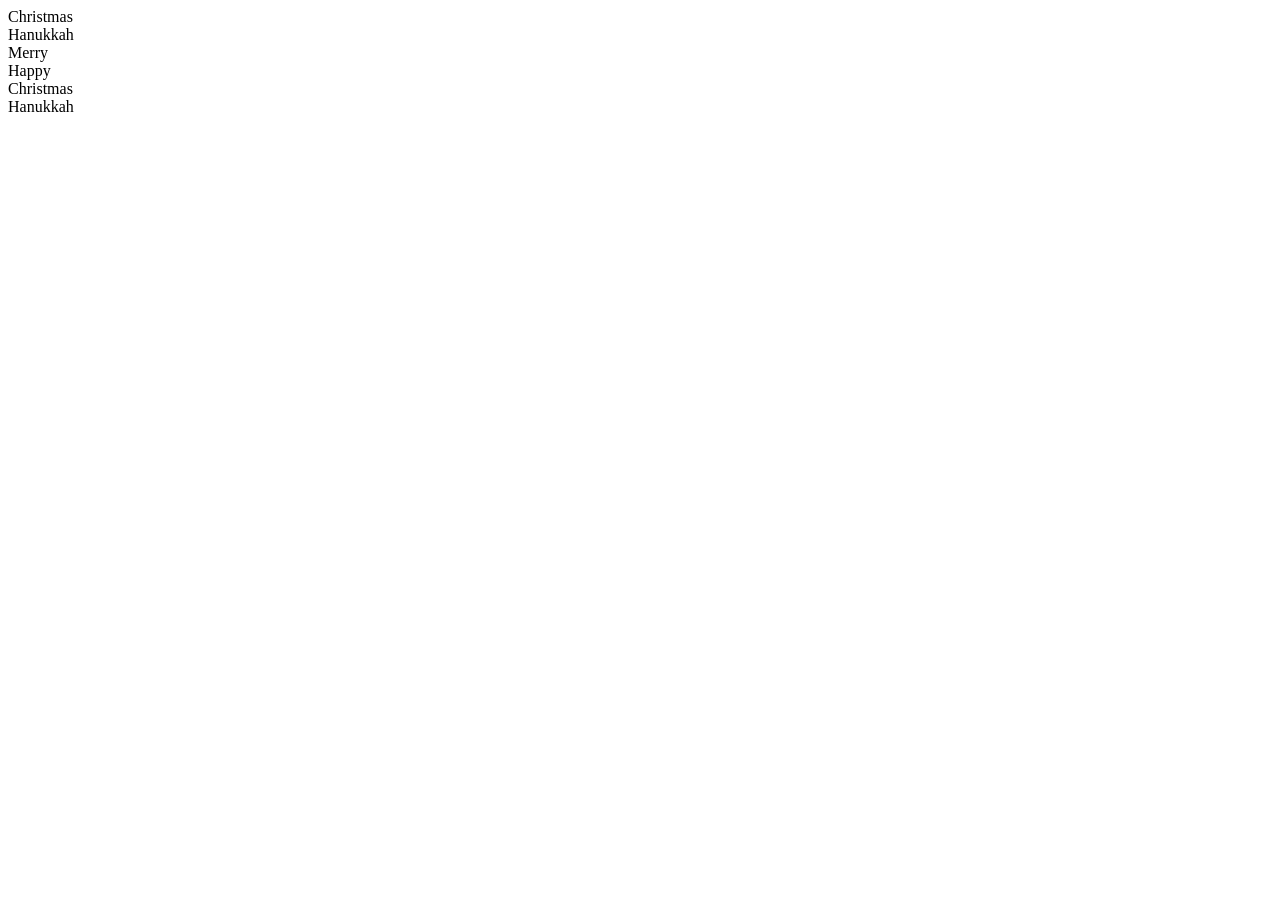
==== christmas.html @ 84e2bb8d "initial commit" ====
<!DOCTYPE html>
<html>
<head>
  <title>Happy Holidays</title>
    <link rel="stylesheet" href="christmas.css">
    <link href="https://fonts.googleapis.com/css?family=Lobster" rel="stylesheet">
</head>
<body>
  <div id="xmas-button">Christmas</div>
  <div id="hnk-button">Hanukkah</div>
  <main id="main">
    <div id="base">
      <div>
        <div class="xmas">Merry</div>
        <div class="hnk">Happy</div>
      </div>
      <div>
        <div class="xmas">Christmas</div>
        <div class="hnk">Hanukkah</div>
      </div>
                                                
    </div>
    <div id="globe">
      <div id="reflection1"></div>
      <div id="reflection2"></div>
      <div id="reflection3"></div>
      <div id="reflection4"></div>
      <div id="snow">
        <div id="snow-bottom"></div>
        <div id="snow-top"></div>
      </div>
      <div class="tree" id="tree3">
        <div class="tree-section" id="tree-section1">
          <div class="pointy"></div>
          <div class="round-L"></div>
          <div class="round-R"></div>
        </div>
        <div class="tree-section" id="tree-section2">
          <div class="pointy"></div>
          <div class="round-L"></div>
          <div class="round-R"></div>
        </div>
        <div class="tree-section" id="tree-section3">
          <div class="pointy"></div>
          <div class="round-L"></div>
          <div class="round-R"></div>
        </div>
        <div class="tree-section" id="tree-section4">
          <div class="pointy"></div>
          <div class="round"></div>
        </div>
        <div id="trunk"></div>
        <div id="lights">
          <div class="blue"></div>
          <div class="gold"></div>
          <div class="blue"></div>
          <div class="gold"></div>
          <div class="blue"></div>
          <div class="gold"></div>
          <div class="blue"></div>
          <div class="gold"></div>
          <div class="blue"></div>
          <div class="gold"></div>
          <div class="blue"></div>
          <div class="gold"></div>
        </div>
        <div class="xmas" id="angel">
          <div class="head"></div>
          <div class="body"></div>
          <div id="wing-L"></div>
          <div id="wing-R"></div>
          <div id="halo-outer"></div>
          <div id="halo-inner"></div>
        </div>
      </div>
      <div id="house">
        <div id="side">
          <div class="log"></div>
          <div class="log"></div>
          <div class="log"></div>
          <div class="log"></div>
        </div>
        <div id="front">
          <div class="log"></div>
          <div class="log"></div>
          <div class="log"></div>
          <div class="log"></div>
          <div class="log"></div>
          <div class="log"></div>
          <div class="log"></div>
        </div>
        <div id="roof-main"></div>
        <div id="roof-edge"></div>
        <div id="roof-back"></div>
        <div id="chimney-front"></div>
        <div id="chimney-side"></div>
        <div id="chimney-top"></div>
        <div id="door">
          <div id="knob"></div>
        </div>
        <div id="window"></div>
        <div class="house-lights" id="house-lights-side">
          <div class="blue"></div>
          <div class="gold"></div>
          <div class="blue"></div>
          <div class="gold"></div>
          <div class="blue"></div>
          <div class="gold"></div>
          <div class="blue"></div>
          <div class="gold"></div>
        </div>
        <div class="house-lights" id="house-lights-front-left">
          <div class="blue"></div>
          <div class="gold"></div>
          <div class="blue"></div>
          <div class="gold"></div>
        </div>
        <div class="house-lights" id="house-lights-front-right">
          <div class="blue"></div>
          <div class="gold"></div>
          <div class="blue"></div>
          <div class="gold"></div>
          <div class="blue"></div>
        </div>
      </div>
      <div class="present">
        <div class="box"></div>
        <div class="ribbon1"></div>
        <div class="ribbon2"></div>
        <div class="bow-L"></div>
        <div class="bow-R"></div>
      </div>
      <div class="xmas" id="santa">
        <div class="head">
          <div class="eye eye1"></div>
          <div class="eye eye2"></div>
        </div>
        <div id="beard"></div>
        <div id="hat"></div>
        <div id="pompom"></div>
        <div class="torso"></div>
        <div id="santa-clothing1"></div>
        <div id="santa-clothing2"></div>
      </div>
      <div class="xmas" id="mrs-clause">
        <div class="head">
          <div class="eye eye1"></div>
          <div class="eye eye2"></div>
          <div class="mouth"></div>
        </div>
        <div id="hair-left"></div>
        <div id="hair-right"></div>
        <div id="bun"></div>
        <div class="torso"></div>
        <div id="mrs-clothing1"></div>
        <div id="mrs-clothing2"></div>
      </div>
      <div class="hnk" id="menorah">
        <div id="base-vert"></div>
        <div id="base-horz"></div>
        <div id="arm1"></div>
        <div id="arm2"></div>
        <div id="arm3"></div>
        <div id="arm4"></div>
      </div>
      <div class="snow">
        <div id="snow1"></div>
        <div id="snow2"></div>
        <div id="snow3"></div>
        <div id="snow4"></div>
        <div id="snow5"></div>
        <div id="snow6"></div>
        <div id="snow7"></div>
        <div id="snow8"></div>
        <div id="snow9"></div>
        <div id="snow10"></div>
        <div id="snow11"></div>
        <div id="snow12"></div>
        <div id="snow13"></div>
        <div id="snow14"></div>
        <div id="snow15"></div>
        <div id="snow16"></div>
        <div id="snow17"></div>
        <div id="snow18"></div>
        <div id="snow19"></div>
        <div id="snow20"></div>
      </div>
    </div>
  </main>
  <script src="christmas.js"></script>
</body>
</html>
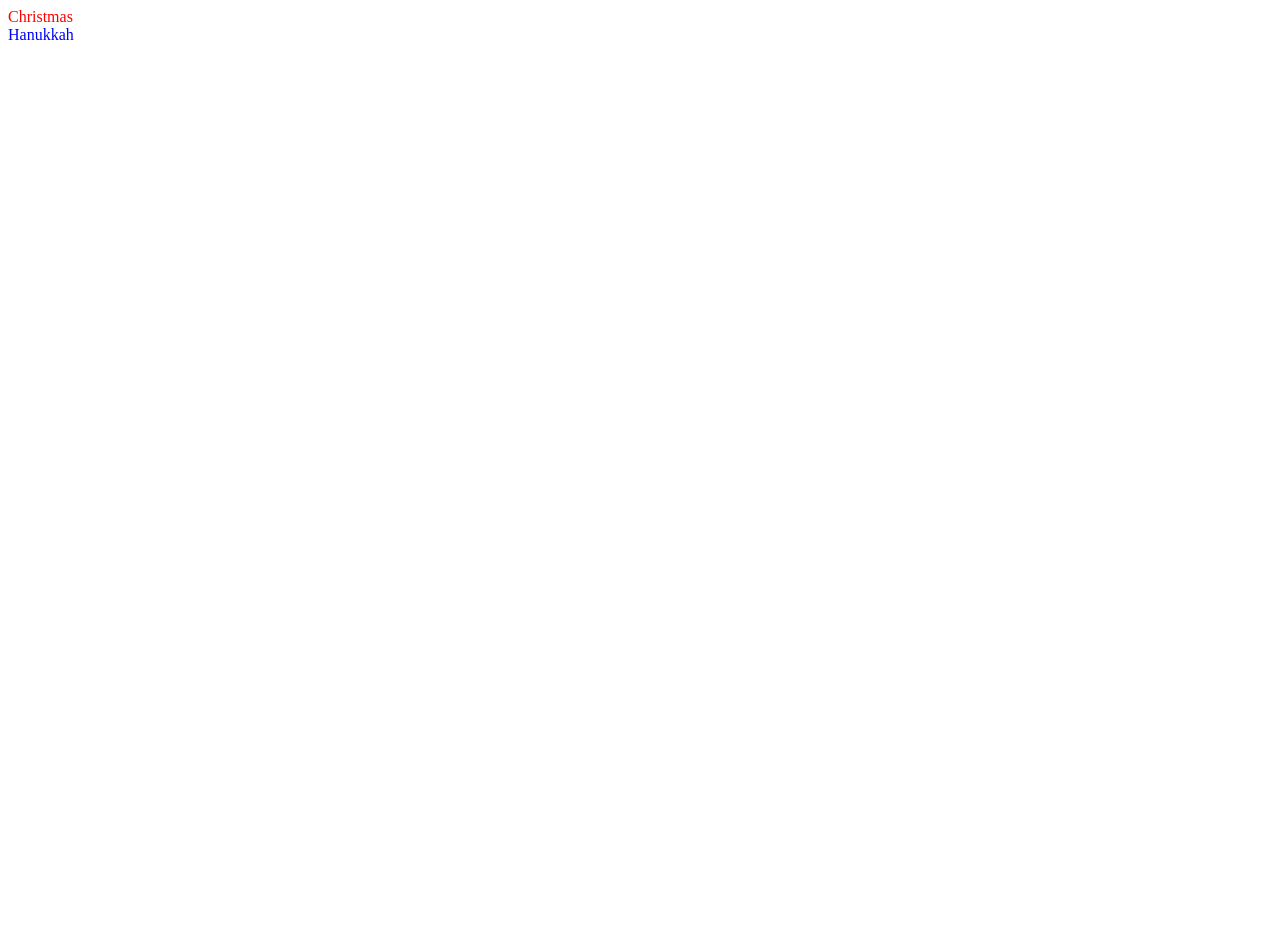
==== commit 61223beb: "bulk of it" ====
--- a/christmas.html
+++ b/christmas.html
@@ -29,7 +29,7 @@
         <div id="snow-bottom"></div>
         <div id="snow-top"></div>
       </div>
-      <div class="tree" id="tree3">
+      <div class="tree" id="xmastree">
         <div class="tree-section" id="tree-section1">
           <div class="pointy"></div>
           <div class="round-L"></div>
--- a/christmas.css
+++ b/christmas.css
@@ -0,0 +1,1023 @@
+#xmas-button {
+  display: block;
+  color: red;
+}
+
+#hnk-button {
+  display: block;
+  color: blue;
+}
+
+main {
+  display: flex;
+  font-family: 'Lobster', cursive;
+  letter-spacing: 0.4em;
+  height: 100vh;
+  justify-content: center;
+  width: 100vw;
+}
+
+main * {
+  opacity: 0;
+}
+
+.showme {
+  transition: 500ms ease;
+  opacity: 1;
+}
+
+main *, #globe * {
+  position: absolute;
+}
+
+#base {
+  color: white;
+  display: flex;
+  flex-wrap: wrap;
+  font-size: 30px;
+  justify-content: center;
+  text-align: center;
+  top: 820px;
+  width: 450px;
+  z-index: 1;
+}
+
+#base > div {
+  background-color: #808080;
+  background: linear-gradient(to right, lightgray, #808080);
+  border-radius: 20px;
+  display: flex;
+  height: 40px;
+  justify-content: center;
+  position: relative;
+}
+
+#base :nth-child(1) {
+  width: 350px;
+}
+
+#base :nth-child(2) {
+  width: 400px;
+}
+
+#base :nth-child(3) {
+  width: 450px;
+}
+
+#base div p {
+  margin: 0;
+}
+
+#globe {
+  background-color: rgba(255, 255, 255, 0.29);
+  border: solid 2px white;
+  border-radius: 100%;
+  display: flex;
+  height: 720px;
+  justify-content: center;
+  overflow: hidden;
+  top: 140px;
+  width: 720px;
+}
+
+#reflection1 {
+  background-color: rgba(255, 255, 255, 0.55);
+  border-radius: 10px 20px 10px 30px;
+  height: 50px;
+  left: 500px;
+  top: 100px;
+  transform: rotate(20deg);
+  width: 70px;
+}
+
+#reflection2 {
+  background-color: rgba(255, 255, 255, 0.55);
+  border-radius: 15px 10px 40px 20px;
+  height: 30px;
+  left: 450px;
+  top: 55px;
+  transform: rotate(8deg);
+  width: 40px;
+}
+
+#reflection3 {
+  background-color: rgba(255, 255, 255, 0.5);
+  border-radius: 50px 20px 30px 15px;
+  height: 60px;
+  left: 140px;
+  top: 140px;
+  transform: rotate(30deg);
+  width: 20px;
+}
+
+#reflection4 {
+  background-color: rgba(255, 255, 255, 0.5);
+  border-radius: 50px 20px 30px 15px;
+  height: 20px;
+  left: 190px;
+  top: 100px;
+  transform: rotate(30deg);
+  width: 20px;
+}
+
+#snow {
+  height: 175px;
+  top: 510px;
+  width: 600px;
+}
+
+#snow-bottom {
+  background-color: #e0f5ff;
+  height: 70%;
+  top: 50px;
+  width: 100%;
+}
+
+#snow-top {
+  background-color: #c7edff;
+  border-radius: 100%;
+  height: 50%;
+  width: 100%;
+}
+
+#xmastree {
+  height: 300px;
+  right: 70px;
+  top: 250px;
+  width: 180px;
+
+}
+
+#tree-section1 {
+  left: 30px;
+}
+
+.pointy {
+  border-bottom: solid #07ab82 90px;
+}
+
+.round-L, .round-R, .round {
+  background-color: #07ab82;
+}
+
+#tree-section1 .pointy {
+  border-left: solid transparent 60px;
+  border-right: solid transparent 60px;
+  height: 0px;
+  width: 0px;
+}
+
+#tree-section1 .round-L {
+  border-radius: 0 0 50px 50px;
+  height: 15px;
+  left: 1.5px;
+  top: 81px;
+  transform: rotate(-20deg);
+  width: 40px;
+}
+
+#tree-section1 .round-R {
+  border-radius: 0 0 50px 50px;
+  height: 15px;
+  left: 78px;
+  top: 81px;
+  transform: rotate(20deg);
+  width: 40px;
+}
+
+#tree-section2 {
+  left: 18px;
+  top: 40px;
+}
+
+#tree-section2 .pointy {
+  border-left: solid transparent 75px;
+  border-right: solid transparent 75px;
+  height: 0px;
+  top: 10px;
+  width: 0px;
+}
+
+#tree-section2 .round-L {
+  border-radius: 0 0 50px 50px;
+  height: 20px;
+  left: 2px;
+  top: 87px;
+  transform: rotate(-20deg);
+  width: 70px;
+}
+
+#tree-section2 .round-R {
+  border-radius: 0 0 50px 50px;
+  height: 20px;
+  left: 77px;
+  top: 87px;
+  transform: rotate(20deg);
+  width: 70px;
+}
+
+#tree-section3 {
+  left: 14px;
+  top: 100px;
+}
+
+#tree-section3 .pointy {
+  border-left: solid transparent 80px;
+  border-right: solid transparent 80px;
+  height: 0px;
+  width: 0px;
+}
+
+#tree-section3 .round-L {
+  border-radius: 0 0 50px 50px;
+  height: 25px;
+  left: 3px;
+  top: 72px;
+  transform: rotate(-20deg);
+  width: 100px;
+}
+
+#tree-section3 .round-R {
+  border-radius: 0 0 50px 50px;
+  height: 25px;
+  left: 60px;
+  top: 72px;
+  transform: rotate(20deg);
+  width: 100px;
+}
+
+#tree-section4 {
+  top: 150px;
+}
+
+#tree-section4 .pointy {
+  border-left: solid transparent 95px;
+  border-right: solid transparent 95px;
+  height: 0px;
+  width: 0px;
+}
+
+#tree-section4 .round {
+  border-radius: 0 0 50px 50px;
+  height: 20px;
+  left: 1px;
+  top: 90px;
+  width: 188px;
+}
+
+#trunk {
+  background-color: #bf7363;
+  height: 50px;
+  left: 80px;
+  top: 260px;
+  width: 30px;
+}
+
+#lights {
+  height: 250px;
+  left: 15px;
+  width: 150px;
+}
+
+#lights div {
+  border-radius: 50%;
+  height: 10px;
+  width: 10px;
+}
+
+#lights div:nth-of-type(1) {
+  background-color: #ff6161;
+  left: 70px;
+  top: 25px;
+}
+
+#lights div:nth-of-type(2) {
+  background-color: orange;
+  left: 50px;
+  top: 45px;      
+}
+
+#lights div:nth-of-type(3) {
+  background-color: yellow;
+  left: 80px;
+  top: 65px;
+}
+
+#lights div:nth-of-type(4) {
+  background-color: #2dcd55;
+  left: 35px;
+  top: 105px;
+}
+
+#lights div:nth-of-type(5) {
+  background-color: #ff6161;
+  left: 90px;
+  top: 115px;
+}
+
+#lights div:nth-of-type(6) {
+  background-color: orange;
+  left: 50px;
+  top: 145px;
+}
+
+#lights div:nth-of-type(7) {
+  background-color: yellow;
+  left: 80px;
+  top: 165px;
+}
+
+#lights div:nth-of-type(8) {
+  background-color: #2dcd55;
+  left: 125px;
+  top: 175px;
+}
+
+#lights div:nth-of-type(9) {
+  background-color: #ff6161;
+  left: 105px;
+  top: 205px;
+}
+
+#lights div:nth-of-type(10) {
+  background-color: orange;
+  left: 70px;
+  top: 212px;
+}
+
+#lights div:nth-of-type(11) {
+  background-color: yellow;
+  left: 15px;
+  top: 185px;
+}
+
+#lights div:nth-of-type(12) {
+  background-color: #2dcd55;
+  left: 15px;
+  top: 235px;
+}
+
+.head {
+  background-color: #edd8d4;
+  border-radius: 50%;
+}
+
+#angel {
+  height: 70px;
+  left: 70px;
+  top: -55px;
+  width: 40px;
+}
+
+#angel .head {
+  height: 25px;
+  left: 7px;
+  top: 15px;
+  width: 25px;
+  z-index: 2;
+}
+
+#angel .body {
+  border-bottom: solid white 40px;
+  border-left: solid transparent 15px;
+  border-right: solid transparent 15px;
+  height: 0px;
+  left: 5px;
+  top: 31px;
+  width: 0px;
+}
+
+#wing-L {
+  background-color: white;
+  border-radius: 20px 20px 0 0;
+  height: 20px;
+  top: 40px;
+  transform: rotate(30deg);
+  width: 10px;      
+}
+
+#wing-R {
+  background-color: white;
+  border-radius: 20px 20px 0 0;
+  height: 20px;
+  left: 30px;
+  top: 40px;
+  transform: rotate(-30deg);
+  width: 10px;      
+}
+
+#halo-outer {
+  background-color: white;
+  border-radius: 50%;
+  height: 12px;
+  left: 2px;
+  width: 35px;
+}
+
+#halo-inner {
+  background-color: #3dffe8;
+  border-radius: 50%;
+  height: 4px;
+  left: 8px;
+  top: 4px;
+  width: 22px;
+}
+
+#house {
+  height: 220px;
+  left: 80px;
+  top: 330px;
+  width: 255px;
+}
+
+#side {
+  height: 50%;
+  top: 50%;
+  transform: rotate(5deg) skew(5deg);
+  width: 50%;
+}
+
+#side .log {
+  background-color: #bf7363;
+  background: linear-gradient(#bf7363, #90574c);
+  border-radius: 20px;
+  height: 25%;
+  position: relative;
+  width: 100%;
+}
+
+#front {
+  height: 87.5%;
+  left: 47%;
+  top: 13.2%;
+  transform: rotate(-5deg) skew(-5deg);
+  width: 40%;
+  z-index: 2;
+}
+
+#front .log {
+  background-color: #bf7363;
+  background: linear-gradient(#bf7363, #90574c);
+  border-radius: 20px;
+  height: 14.25%;
+  position: relative;
+  width: 100%;
+}
+
+#front .log:nth-of-type(1) {
+  left: 30%;
+  width: 40%;
+}
+
+#front .log:nth-of-type(2) {
+  left: 20%;
+  width: 60%;
+}
+
+#front .log:nth-of-type(3) {
+  left: 10%;
+  width: 80%;
+}
+
+#roof-main {
+  background-color: #fafdff;
+  height: 45%;
+  left: 3.33%;
+  top: 6%;
+  transform: rotate(4deg) skew(-20deg);
+  width: 60%;
+  z-index: 3;
+}
+
+#roof-edge {
+  background-color: #f0faff;
+  border-top: solid 1px #c7edff;
+  height: 4.8%;
+  left: -4.8%;
+  top: 49.7%;
+  transform: rotate(5deg);
+  width: 60%;
+  z-index: 3;
+}
+
+#roof-back {
+  background-color: #f0faff;
+  border-right: solid 1px #c7edff;
+  height: 46%;
+  left: 67%;
+  top: 9%;
+  transform: rotate(-5deg) skew(20deg);
+  width: 15%;
+  z-index: 1;
+}
+
+#chimney-front {
+  background-color: #ff6161;
+  height: 20%;
+  left: 17%;
+  top: -10%;
+  transform: rotate(5deg) skew(5deg);
+  width: 7%;
+  z-index: 3;
+}
+
+#chimney-side {
+  background-color: #ff6161;
+  height: 21%;
+  left: 24%;
+  top: -12%;
+  transform: rotate(-18deg) skew(-18deg);
+  width: 5%;
+  z-index: 3;
+}
+
+#chimney-top {
+  background-color: gray;
+  height: 7%;
+  left: 19.5%;
+  top: -16%;
+  transform: rotate(10deg) skew(-40deg);
+  width: 7%;
+  z-index: 3;
+}
+
+#door {
+  background-color: #ff6161;
+  border-radius: 50px 50px 0 0 ;
+  height: 45%;
+  left: 62%;
+  top: 55%;
+  transform: rotate(-5deg) skew(-5deg);
+  width: 15%;
+  z-index: 3;
+}
+
+#knob {
+  background-color: gray;
+  border-radius: 50%;
+  height: 12%;
+  left: 60%;
+  top: 50%;
+  width: 20%;
+}
+
+#window {
+  background-color: #ffdc2e;
+  border: solid 2px orange;
+  height: 15%;
+  left: 10%;
+  top: 65%;
+  transform: rotate(5deg) skew(5deg);
+  width: 26%;
+}
+
+#house-lights-side {
+  display: flex;
+  height: 10px;
+  justify-content: space-around;
+  left: -6%;
+  top: 55%;
+  transform: rotate(5deg);
+  width: 60%;
+  z-index: 3;
+}
+
+#house-lights-side div, #house-lights-front-left div, #house-lights-front-right div {
+  border-radius: 50%;
+  height: 100%;
+  position: relative;
+  width: 7%;
+}
+
+#house-lights-front-left {
+  display: flex;
+  height: 10px;
+  justify-content: space-around;
+  left: 45%;
+  top: 39%;
+  transform: rotate(-67deg);
+  width: 35%;
+  z-index: 3;
+}
+
+#house-lights-front-left div {
+  height: 100%;
+  width: 12%;
+}
+
+#house-lights-front-right {
+  display: flex;
+  height: 10px;
+  justify-content: space-around;
+  left: 58%;
+  top: 34%;
+  transform: rotate(67deg);
+  width: 38%;
+  z-index: 3;
+}
+
+#house-lights-front-right div {
+  height: 100%;
+  width: 12%;
+}
+
+.house-lights div:nth-of-type(1), .house-lights div:nth-of-type(5) {
+  background-color: #ff6161;
+}
+
+.house-lights div:nth-of-type(2), .house-lights div:nth-of-type(6) {
+  background-color: orange;
+}
+
+.house-lights div:nth-of-type(3), .house-lights div:nth-of-type(7) {
+  background-color: yellow;
+}
+
+.house-lights div:nth-of-type(4), .house-lights div:nth-of-type(8) {
+  background-color: #2dcd55;
+}
+
+#santa .head, #mrs-clause .head {
+  height: 30%;
+  left: 25%;
+  top: 25%;
+  width: 50%;
+  z-index: 2;
+}
+
+.eye {
+  border-radius: 50% 50% 0 0;
+  border-top: solid 3px gray;
+  height: 20%;
+  top: 34%;
+  width: 20%;
+}
+
+.eye1 {
+  left: 25%;
+}
+
+.eye2 {
+  left: 55%;
+}
+
+#santa {
+  height: 120px;
+  left: 310px;
+  top: 430px;
+  width: 75px;
+}
+
+.torso {
+  background-color: #ff6161;
+  border-radius: 50%;
+  height: 50%;
+  left: 16%;
+  top: 50%;
+  width: 66.6%;
+}
+
+#beard {
+  background-color: white;
+  border-radius: 0 0 60px 60px;
+  height: 17%;
+  left: 27%;
+  top: 44%;
+  width: 48%;
+  z-index: 3;
+}
+
+#hat {
+  border-bottom: solid #ff6161 40px;
+  border-left: solid transparent 18px;
+  border-right: solid transparent 18px;
+  height: 0px;
+  left: 25%;
+  width: 0px;
+  z-index: 3;
+}
+
+#pompom {
+  background-color: white;
+  border-radius: 50%;
+  height: 10%;
+  left: 43%;
+  width: 15%;
+  z-index: 3;
+}
+
+#santa-clothing1 {
+  background-color: white;
+  height: 17%;
+  left: 45%;
+  top: 65%;
+  width: 9%;
+}
+
+#santa-clothing2 {
+  background-color: gray;
+  height: 5%;
+  left: 30%;
+  top: 80%;
+  width: 42%;
+}
+
+#mrs-clause {
+  height: 120px;
+  left: 370px;
+  top: 430px;
+  width: 80px;
+}
+
+#hair-left {
+  background-color: white;
+  border-radius: 60%;
+  height: 12%;
+  left: 25%;
+  top: 21%;
+  transform: rotate(-15deg);
+  width: 32%;
+  z-index: 3;
+}
+
+#hair-right {
+  background-color: white;
+  border-radius: 60%;
+  height: 11%;
+  left: 37%;
+  top: 22%;
+  transform: rotate(10deg);
+  width: 35%;
+  z-index: 3;
+}
+
+#bun {
+  background-color: white;
+  border-bottom: solid 1px gray;
+  border-radius: 50%;
+  height: 7%;
+  left: 46%;
+  top: 13%;
+  transform: rotate(4deg);
+  width: 16%;
+  z-index: 3;
+}
+
+.mouth {
+  border-bottom: solid 2px red;
+  border-radius: 50%;
+  height: 10%;
+  left: 40%;
+  top: 60%;
+  width: 20%;
+}
+
+#mrs-clothing1 {
+  border-left: solid 4px white;
+  border-right: solid 4px white;
+  height: 10%;
+  left: 36%;
+  top: 55%;
+  width: 16%;
+}
+
+#mrs-clothing2 {
+  background-color: white;
+  border-radius: 20px 20px 0 0;
+  height: 25%;
+  left: 30%;
+  top: 61%;
+  width: 39%;
+}
+
+.present {
+  height: 40px;
+  left: 490px;
+  top: 520px;
+  width: 50px;
+}
+
+.box {
+  background-color: #ff6161;
+  height: 70%;
+  top: 27%;
+  width: 100%;
+}
+
+.ribbon1 {
+  background-color: white;
+  height: 5px;
+  top: 22px;
+  width: 50px;
+}
+
+.ribbon2 {
+  background-color: white;
+  height: 30px;
+  left: 22px;
+  top: 10px;
+  width: 5px;
+}
+
+.bow-L {
+  background-color: white;
+  border: solid 1px gray;
+  border-radius: 50%;
+  height: 20%;
+  transform: rotate(10deg);
+  width: 50%;
+}
+
+.bow-R {
+  background-color: white;
+  border: solid 1px gray;
+  border-radius: 50%;
+  height: 20%;
+  left: 50%;
+  transform: rotate(-10deg);
+  width: 50%;
+}
+
+#menorah {
+  border: solid 1px black;
+  height: 50px;
+  left: 122px;
+  top: 440px;
+  transform: rotate(5deg) skew(5deg);
+  width: 100px;
+  z-index: 4;
+}
+
+#base-vert {
+  background-color: black;
+  height: 60%;
+  left: 45%;
+  top: 20%;
+  width: 5%;
+}
+
+#base-horz {
+  background-color: black;
+  height: 7%;
+  left: 30%;
+  top: 80%;
+  width: 35%;
+}
+
+#arm1 {
+  border-left: solid 3px black;
+  border-right: solid 3px black;
+  border-radius: 0 0 50% 50%;
+  height: 25%;
+  left: 35%;
+  top: 20%;
+  width: 20%;
+}
+
+ 
+
+#arm2 {
+  border-left: solid 3px black;
+  border-right: solid 3px black;
+  border-radius: 0 0 50% 50%;
+  height: 30%;
+  left: 25%;
+  top: 20%;
+  width: 40%;
+}
+
+#arm3 {
+  border-left: solid 3px black;
+  border-right: solid 3px black;
+  border-radius: 0 0 50% 50%;
+  height: 35%;
+  left: 18%;
+  top: 20%;
+  width: 55%;
+}
+
+#arm4 {
+  border-left: solid 3px black;
+  border-right: solid 3px black;
+  border-radius: 0 0 50% 50%;
+  height: 40%;
+  left: 10%;
+  top: 20%;
+  width: 75%;
+}
+
+.snow {
+  height: 300px;
+  top: 50px;
+  width: 300px;
+}
+
+.snow div {
+  background-color: white;
+  border-radius: 50%;
+  height: 12px;
+  width: 12px;
+}
+
+#snow19 {
+  left: 50px;
+  top: 20px;
+}
+
+#snow1 {
+  left: -10px;
+  top: 80px;
+}
+
+#snow6 {
+  left: -80px;
+  top: 100px;
+}
+
+#snow3 {
+  left: 10px;
+  top: 150px;
+}
+
+#snow2 {
+  left: -10px;
+  top: 180px;
+}
+
+#snow16 {
+  left: 150px;
+  top: 30px;
+}
+
+#snow8 {
+  left: 250px;
+  top: 80px;
+}
+
+#snow7 {
+  left: 200px;
+  top: 100px;
+}
+
+#snow4 {
+  left: -120px;
+  top: 250px;
+}
+
+ #snow17 {
+  left: 100px;
+  top: 300px;
+}
+
+#snow5 {
+  left: 160px;
+  top: 200px;
+}
+
+#snow11 {
+  left: 70px;
+  top: 250px;
+} 
+
+#snow18 {
+  left: 200px;
+  top: 272px;
+}
+
+#snow9 {
+  left: 170px;
+  top: 320px;
+}
+
+#snow12 {
+  left: 220px;
+  top: 360px;
+}
+
+#snow20 {
+  left: 55px;
+  top: 100px;
+}
+
+#snow13 {
+  left: 90px;
+  top: 140px;
+}
+
+#snow10 {
+  left: 270px;
+  top: 180px;
+}
+
+#snow14 {
+  left: 60px;
+  top: -10px;
+}
+
+#snow15 {
+  left: 440px;
+  top: 250px;
+}
+
+
+ 
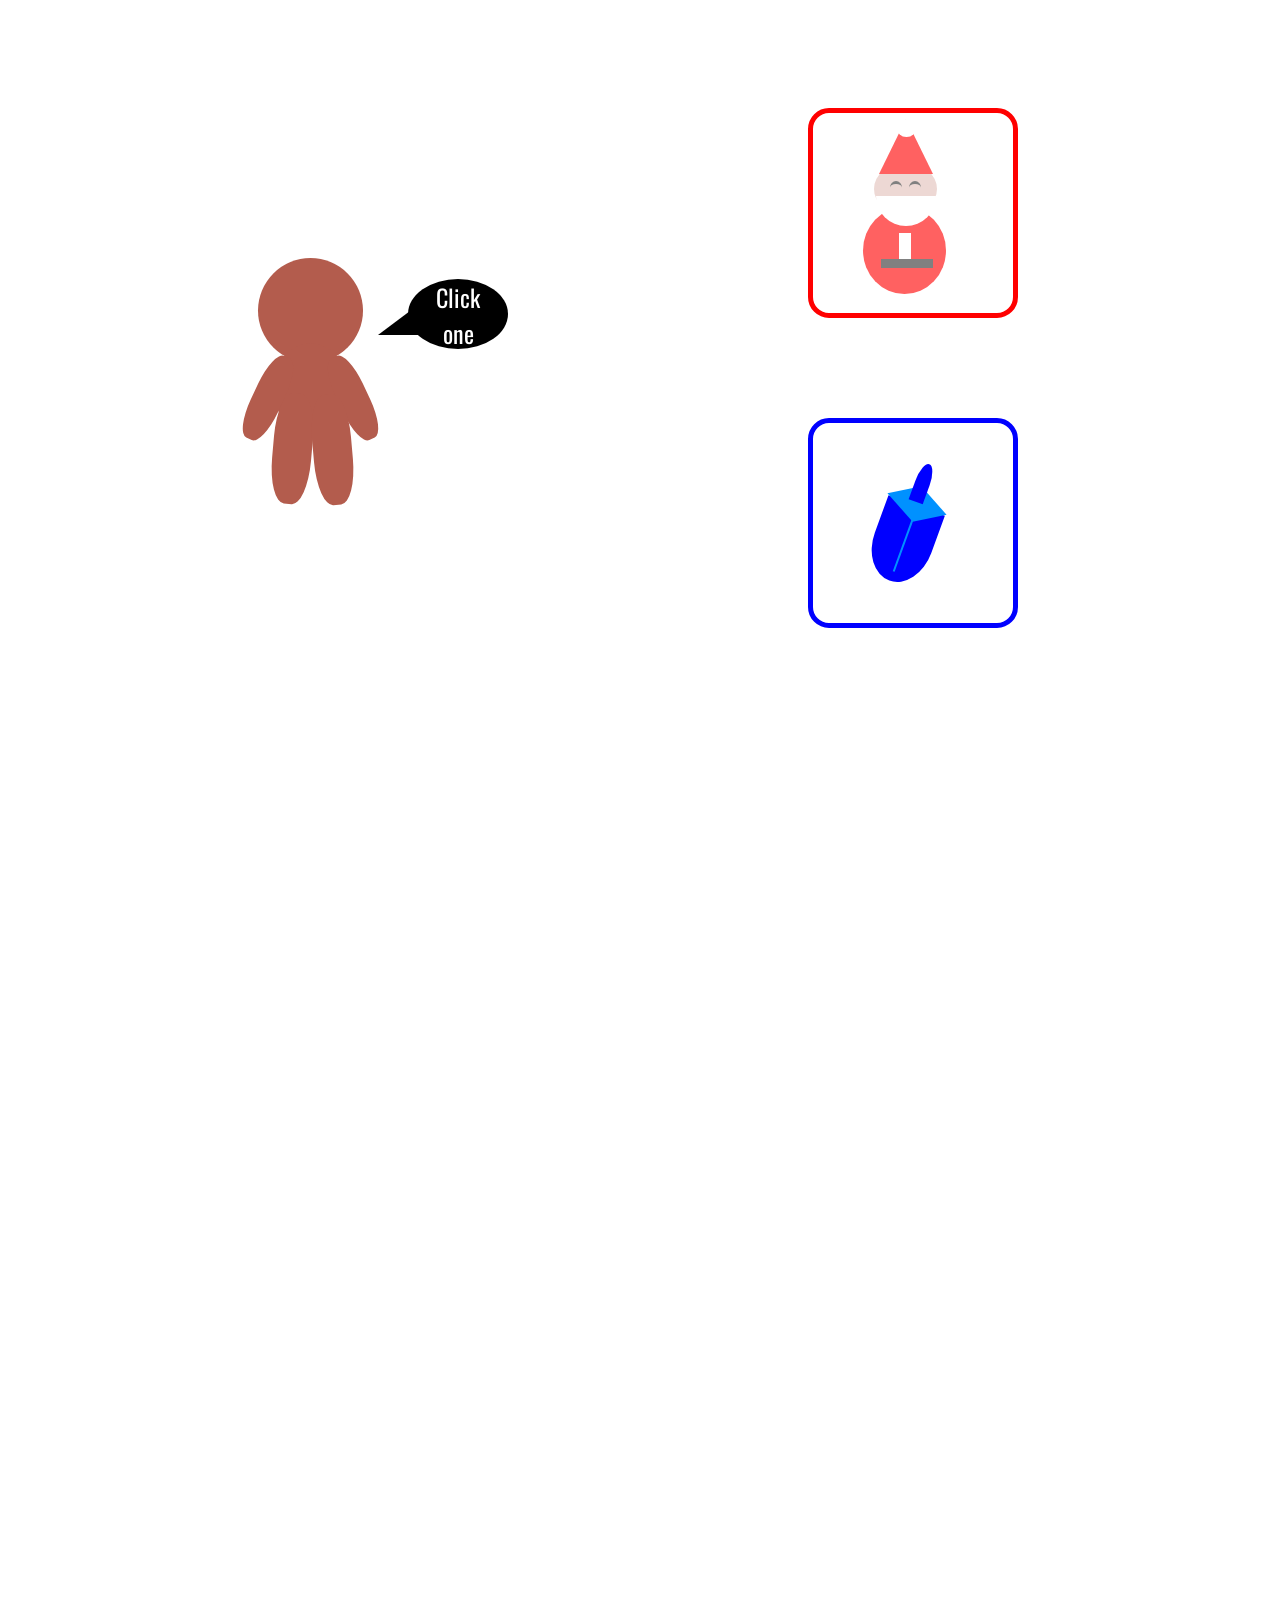
==== commit 1248171d: "falling snow and styled menu" ====
--- a/christmas.html
+++ b/christmas.html
@@ -4,10 +4,40 @@
   <title>Happy Holidays</title>
     <link rel="stylesheet" href="christmas.css">
     <link href="https://fonts.googleapis.com/css?family=Lobster" rel="stylesheet">
+    <link href="https://fonts.googleapis.com/css?family=Oswald" rel="stylesheet">
 </head>
 <body>
-  <div id="xmas-button">Christmas</div>
-  <div id="hnk-button">Hanukkah</div>
+  <div id="gingy">
+    <div id="g-head"></div>
+    <div id="g-body"></div>
+    <div id="g-arm-l"></div>
+    <div id="g-arm-r"></div>
+    <div id="g-leg-l"></div>
+    <div id="g-leg-r"></div>
+    <div id="bubble-corner"></div>
+    <div id="bubble"><p>Click<br />one</p></div>
+  </div>
+  <div id="xmas-button">
+    <div class="xmas" id="santa-icon">
+        <div class="head">
+          <div class="eye eye1"></div>
+          <div class="eye eye2"></div>
+        </div>
+        <div class="beard"></div>
+        <div class="hat2"></div>
+        <div class="pompom"></div>
+        <div class="torso"></div>
+        <div class="santa-clothing1"></div>
+        <div class="santa-clothing2"></div>
+      </div>
+  </div>
+  <div id="hnk-button">
+    <div class="d-handle"></div>
+    <div class="d-top"></div>
+    <div class="d-body">
+      <div class="edge"></div>
+    </div>
+  </div>
   <main id="main">
     <div id="base">
       <div>
@@ -17,8 +47,7 @@
       <div>
         <div class="xmas">Christmas</div>
         <div class="hnk">Hanukkah</div>
-      </div>
-                                                
+      </div>                                         
     </div>
     <div id="globe">
       <div id="reflection1"></div>
@@ -135,12 +164,12 @@
           <div class="eye eye1"></div>
           <div class="eye eye2"></div>
         </div>
-        <div id="beard"></div>
-        <div id="hat"></div>
-        <div id="pompom"></div>
+        <div class="beard"></div>
+        <div class="hat"></div>
+        <div class="pompom"></div>
         <div class="torso"></div>
-        <div id="santa-clothing1"></div>
-        <div id="santa-clothing2"></div>
+        <div class="santa-clothing1"></div>
+        <div class="santa-clothing2"></div>
       </div>
       <div class="xmas" id="mrs-clause">
         <div class="head">
@@ -162,30 +191,42 @@
         <div id="arm2"></div>
         <div id="arm3"></div>
         <div id="arm4"></div>
+        <div id="mlights">
+          <div></div>
+          <div></div>
+          <div></div>
+          <div></div>
+          <div></div>
+          <div></div>
+          <div></div>
+          <div></div>
+          <div></div>
+        </div>
       </div>
       <div class="snow">
-        <div id="snow1"></div>
-        <div id="snow2"></div>
-        <div id="snow3"></div>
-        <div id="snow4"></div>
-        <div id="snow5"></div>
-        <div id="snow6"></div>
-        <div id="snow7"></div>
-        <div id="snow8"></div>
-        <div id="snow9"></div>
-        <div id="snow10"></div>
-        <div id="snow11"></div>
-        <div id="snow12"></div>
-        <div id="snow13"></div>
-        <div id="snow14"></div>
-        <div id="snow15"></div>
-        <div id="snow16"></div>
-        <div id="snow17"></div>
-        <div id="snow18"></div>
-        <div id="snow19"></div>
-        <div id="snow20"></div>
+        <div class="snowflake" id="snow1"></div>
+        <div class="snowflake" id="snow2"></div>
+        <div class="snowflake" id="snow3"></div>
+        <div class="snowflake" id="snow4"></div>
+        <div class="snowflake" id="snow5"></div>
+        <div class="snowflake" id="snow6"></div>
+        <div class="snowflake" id="snow7"></div>
+        <div class="snowflake" id="snow8"></div>
+        <div class="snowflake" id="snow9"></div>
+        <div class="snowflake" id="snow10"></div>
+        <div class="snowflake" id="snow11"></div>
+        <div class="snowflake" id="snow12"></div>
+        <div class="snowflake" id="snow13"></div>
+        <div class="snowflake" id="snow14"></div>
+        <div class="snowflake" id="snow15"></div>
+        <div class="snowflake" id="snow16"></div>
+        <div class="snowflake" id="snow17"></div>
+        <div class="snowflake" id="snow18"></div>
+        <div class="snowflake" id="snow19"></div>
+        <div class="snowflake" id="snow20"></div>
       </div>
     </div>
+    <div id="signature">Caroline '17</div>
   </main>
   <script src="christmas.js"></script>
 </body>
--- a/christmas.css
+++ b/christmas.css
@@ -1,11 +1,167 @@
+#gingy {
+  height: 300px;
+  left: 200px;
+  position: relative;
+  top: 250px;
+  width: 300px;
+}
+
+#g-head {
+  background-color: #b35c4d;
+  border-radius: 50%;
+  height: 35%;
+  left: 50px;
+  position: relative;
+  width: 35%;
+}
+
+#g-body {
+  background-color: #b35c4d;
+  border-radius: 50%;
+  height: 30%;
+  left: 65px;
+  position: relative;
+  top: -20px;
+  width: 25%;
+}
+
+#g-arm-l {
+  background-color: #b35c4d;
+  border-radius: 40%;
+  height: 30%;
+  left: 45px;
+  position: relative;
+  top: -100px;
+  transform: rotate(25deg);
+  width: 10%;
+}
+
+#g-arm-r {
+  background-color: #b35c4d;
+  border-radius: 40%;
+  height: 30%;
+  left: 130px;
+  position: relative;
+  top: -190px;
+  transform: rotate(-25deg);
+  width: 10%;
+}
+
+#g-leg-l {
+  background-color: #b35c4d;
+  border-radius: 40%;
+  height: 37%;
+  left: 65px;
+  position: relative;
+  top: -240px;
+  transform: rotate(5deg);
+  width: 13%;
+}
+
+#g-leg-r {
+  background-color: #b35c4d;
+  border-radius: 40%;
+  height: 37%;
+  left: 105px;
+  position: relative;
+  top: -350px;
+  transform: rotate(-5deg);
+  width: 13%;
+}
+
+#bubble-corner {
+  border-bottom: solid black 30px;
+  border-left: solid transparent 40px;
+  border-right: solid transparent 18px;
+  height: 0px;
+  left: 170px;
+  position: relative;
+  top: -550px;
+  width: 0px;
+}
+
+#bubble {
+  background-color: black;
+  border-radius: 100%;
+  box-sizing: border-box;
+  color: white;
+  font-size: 24px;
+  height: 70px;
+  left: 200px;
+  position: relative;
+  top: -630px;
+  width: 100px;
+}
+
+#bubble p {
+  font-family: 'Oswald', sans-serif;
+  text-align: center;
+}
+
 #xmas-button {
-  display: block;
-  color: red;
+  border: solid 5px red;  
+  border-radius: 10%;   
+  height: 200px;
+  left: 800px;
+  position: relative;
+  top: -200px;
+  width: 200px;
+}
+
+#xmas-button div {
+  position: absolute;
+}
+
+#hnk-button div {
+  position: relative;
 }
 
 #hnk-button {
-  display: block;
-  color: blue;
+  border: solid 5px blue;  
+  border-radius: 10%;
+  height: 200px;
+  left: 800px;
+  position: relative;
+  top: -100px;
+  width: 200px;
+}
+
+.d-handle {
+  background-color: blue;
+  border-radius: 50% 50% 0 0;
+  height: 40px;
+  left: 102px;
+  top: 40px;
+  transform: rotate(20deg);
+  width: 15px;
+  z-index: 3;
+}
+
+.d-top {
+  background-color: #0091ff;
+  height: 30px;
+  left: 85px;
+  top: 26px;
+  transform: rotate(48.5deg) skew(-30deg);
+  width: 38px;
+  z-index: 2;
+}
+
+.d-body {
+  background-color: blue;
+  border-radius: 0 0 100% 100%;
+  height: 80px;
+  left: 60px;
+  top: 10px;
+  transform: rotate(20deg);
+  width: 60px;
+}
+
+.edge {
+  border-right: solid 2px #0091ff;
+  height: 60px;
+  top: 10px;
+  width: 30px;
 }
 
 main {
@@ -37,7 +193,7 @@
   font-size: 30px;
   justify-content: center;
   text-align: center;
-  top: 820px;
+  top: 705px;
   width: 450px;
   z-index: 1;
 }
@@ -76,7 +232,7 @@
   height: 720px;
   justify-content: center;
   overflow: hidden;
-  top: 140px;
+  top: 25px;
   width: 720px;
 }
 
@@ -493,10 +649,10 @@
   background-color: #f0faff;
   border-top: solid 1px #c7edff;
   height: 4.8%;
-  left: -4.8%;
+  left: -4.7%;
   top: 49.7%;
   transform: rotate(5deg);
-  width: 60%;
+  width: 59.8%;
   z-index: 3;
 }
 
@@ -524,7 +680,7 @@
 #chimney-side {
   background-color: #ff6161;
   height: 21%;
-  left: 24%;
+  left: 23.9%;
   top: -12%;
   transform: rotate(-18deg) skew(-18deg);
   width: 5%;
@@ -533,9 +689,9 @@
 
 #chimney-top {
   background-color: gray;
-  height: 7%;
+  height: 6.5%;
   left: 19.5%;
-  top: -16%;
+  top: -15.5%;
   transform: rotate(10deg) skew(-40deg);
   width: 7%;
   z-index: 3;
@@ -637,7 +793,7 @@
   background-color: #2dcd55;
 }
 
-#santa .head, #mrs-clause .head {
+#santa .head, #mrs-clause .head, #santa-icon .head {
   height: 30%;
   left: 25%;
   top: 25%;
@@ -668,6 +824,13 @@
   width: 75px;
 }
 
+#santa-icon {
+  height: 175px;
+  left: 15%;
+  top: 3%;
+  width: 125px;
+}
+
 .torso {
   background-color: #ff6161;
   border-radius: 50%;
@@ -677,17 +840,17 @@
   width: 66.6%;
 }
 
-#beard {
+.beard {
   background-color: white;
   border-radius: 0 0 60px 60px;
   height: 17%;
-  left: 27%;
+  left: 26.5%;
   top: 44%;
   width: 48%;
   z-index: 3;
 }
 
-#hat {
+.hat {
   border-bottom: solid #ff6161 40px;
   border-left: solid transparent 18px;
   border-right: solid transparent 18px;
@@ -697,7 +860,17 @@
   z-index: 3;
 }
 
-#pompom {
+.hat2 {
+  border-bottom: solid #ff6161 55px;
+  border-left: solid transparent 27px;
+  border-right: solid transparent 27px;
+  height: 0px;
+  left: 29%;
+  width: 0px;
+  z-index: 3;
+}
+
+.pompom {
   background-color: white;
   border-radius: 50%;
   height: 10%;
@@ -706,7 +879,7 @@
   z-index: 3;
 }
 
-#santa-clothing1 {
+.santa-clothing1 {
   background-color: white;
   height: 17%;
   left: 45%;
@@ -714,7 +887,7 @@
   width: 9%;
 }
 
-#santa-clothing2 {
+.santa-clothing2 {
   background-color: gray;
   height: 5%;
   left: 30%;
@@ -839,7 +1012,6 @@
 }
 
 #menorah {
-  border: solid 1px black;
   height: 50px;
   left: 122px;
   top: 440px;
@@ -874,8 +1046,6 @@
   width: 20%;
 }
 
- 
-
 #arm2 {
   border-left: solid 3px black;
   border-right: solid 3px black;
@@ -906,6 +1076,22 @@
   width: 75%;
 }
 
+#mlights {
+  display: flex;
+  height: 13%;
+  justify-content: space-between;
+  left: 7%;
+  width: 84%;
+}
+
+#mlights div {
+  background-color: orange;
+  border-radius: 70px 70px 30px 30px;
+  height: 100%;
+  position: relative;
+  width: 8%;
+}
+
 .snow {
   height: 300px;
   top: 50px;
@@ -930,7 +1116,7 @@
 }
 
 #snow6 {
-  left: -80px;
+  left: -95px;
   top: 100px;
 }
 
@@ -941,7 +1127,7 @@
 
 #snow2 {
   left: -10px;
-  top: 180px;
+  top: 170px;
 }
 
 #snow16 {
@@ -960,8 +1146,8 @@
 }
 
 #snow4 {
-  left: -120px;
-  top: 250px;
+  left: 390px;
+  top: 230px;
 }
 
  #snow17 {
@@ -970,7 +1156,7 @@
 }
 
 #snow5 {
-  left: 160px;
+  left: 180px;
   top: 200px;
 }
 
@@ -980,7 +1166,7 @@
 } 
 
 #snow18 {
-  left: 200px;
+  left: 220px;
   top: 272px;
 }
 
@@ -1019,5 +1205,17 @@
   top: 250px;
 }
 
+#signature {
+  color: white;
+  font-family: 'Lobster', cursive;
+  font-size: 24px;
+  left: 1100px;
+  letter-spacing: 2px;
+  top: 650px;
+  transform: rotate(-15deg);
+}
+
+
+
 
  
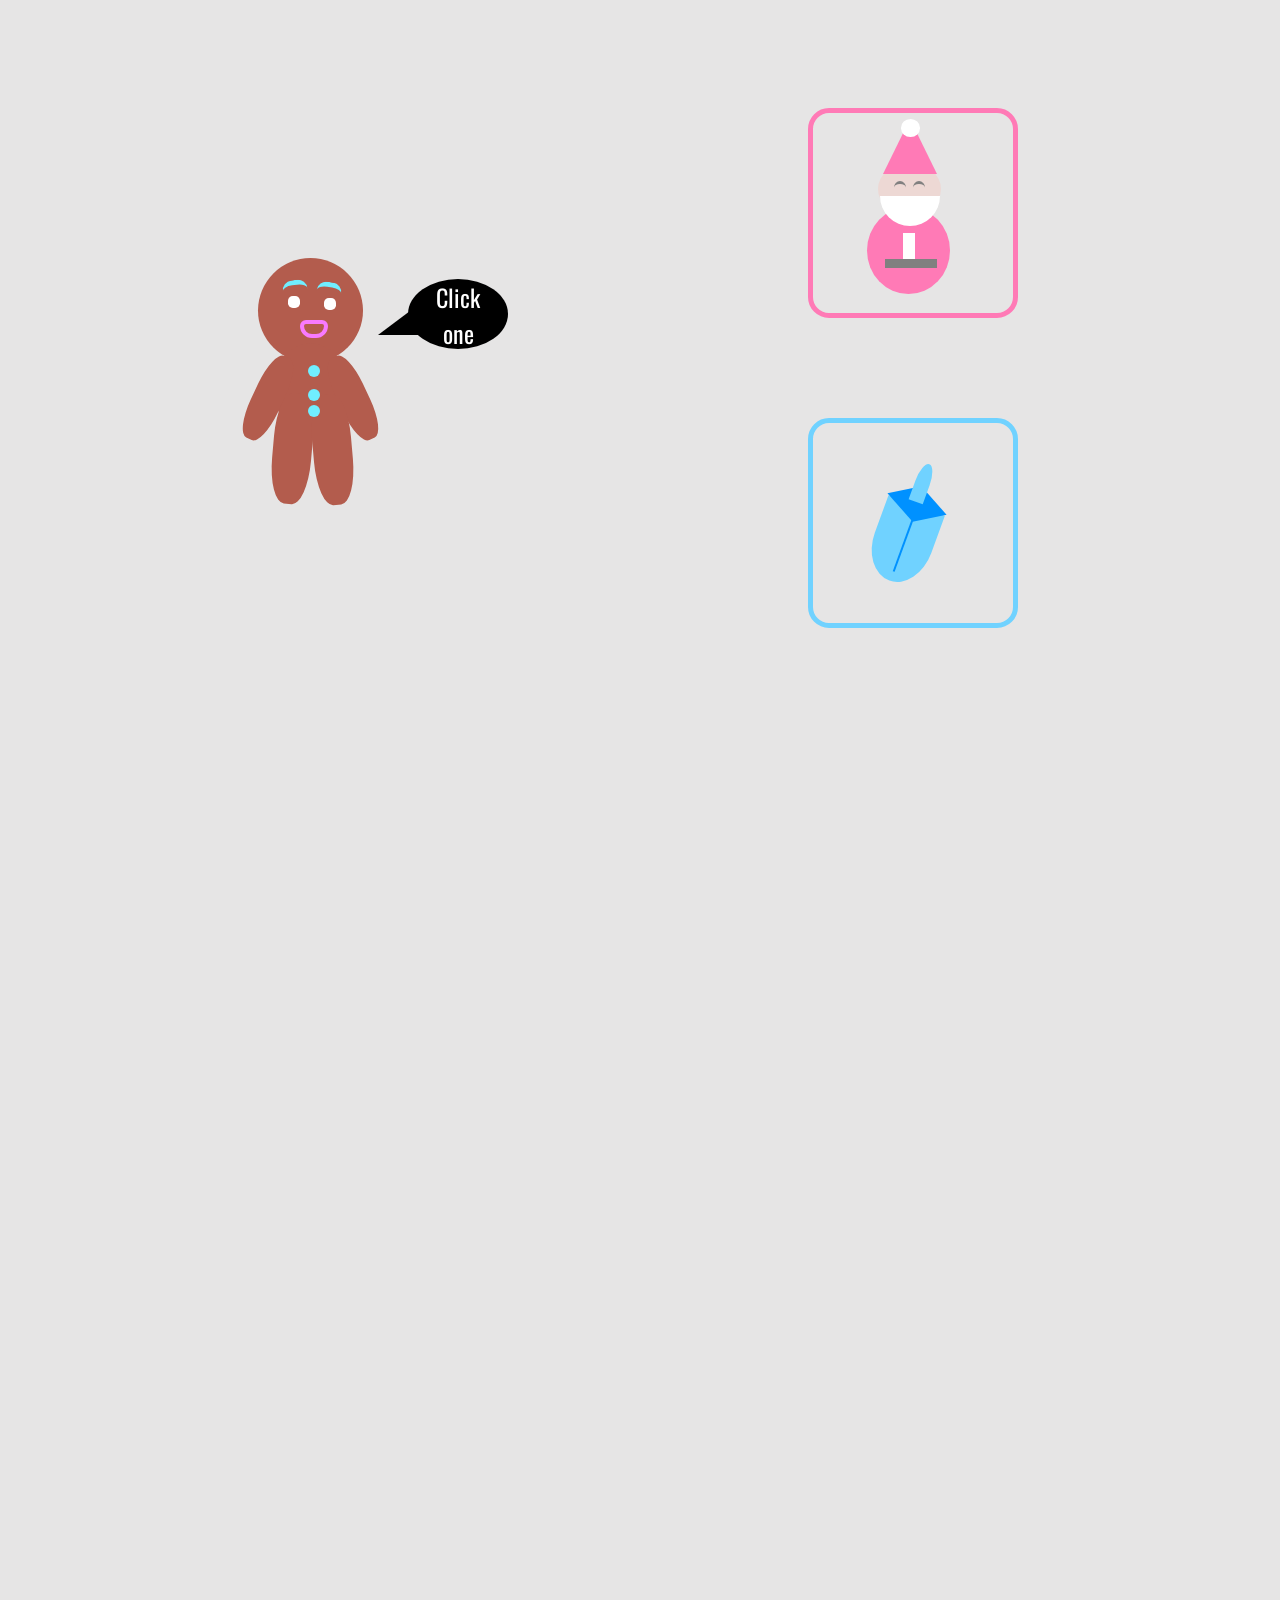
==== commit 95d07358: "style menu" ====
--- a/christmas.html
+++ b/christmas.html
@@ -6,10 +6,20 @@
     <link href="https://fonts.googleapis.com/css?family=Lobster" rel="stylesheet">
     <link href="https://fonts.googleapis.com/css?family=Oswald" rel="stylesheet">
 </head>
-<body>
+<body id="body">
   <div id="gingy">
-    <div id="g-head"></div>
-    <div id="g-body"></div>
+    <div id="g-head">
+      <div id="g-eyebrow-l"></div>
+      <div id="g-eye-l"></div>
+      <div id="g-eyebrow-r"></div>
+      <div id="g-eye-r"></div>
+      <div id="g-mouth"></div>
+    </div>
+    <div id="g-body">
+      <div class="g-button"></div>
+      <div class="g-button"></div>
+      <div class="g-button"></div>
+    </div>
     <div id="g-arm-l"></div>
     <div id="g-arm-r"></div>
     <div id="g-leg-l"></div>
--- a/christmas.css
+++ b/christmas.css
@@ -1,3 +1,7 @@
+body {
+  background-color: #e6e5e5;
+}
+
 #gingy {
   height: 300px;
   left: 200px;
@@ -6,13 +10,63 @@
   width: 300px;
 }
 
+#gingy div {
+  position: relative;
+}
+
 #g-head {
   background-color: #b35c4d;
   border-radius: 50%;
   height: 35%;
   left: 50px;
-  position: relative;
   width: 35%;
+}
+
+#g-eyebrow-l {
+  border-top: solid 5px #70eeff;
+  border-radius: 40%;
+  height: 20px;
+  left: 25px;
+  top: 22px;
+  transform: rotate(-7deg);
+  width: 25px;
+}
+
+#g-eye-l {
+  background-color: white;
+  border-radius: 40%;
+  height: 12px;
+  left: 30px;
+  top: 13px;
+  width: 12px;
+}
+
+#g-eyebrow-r {
+  border-top: solid 5px #70eeff;
+  border-radius: 40%;
+  height: 20px;
+  left: 58px;
+  top: -13px;
+  transform: rotate(9deg);
+  width: 25px;
+}
+
+#g-eye-r {
+  background-color: white;
+  border-radius: 40%;
+  height: 12px;
+  left: 66px;
+  top: -22px;
+  width: 12px;
+}
+
+#g-mouth {
+  border: solid 4px #f87aff;
+  border-radius: 25px 25px 50px 50px;
+  height: 10px;
+  left: 42px;
+  top: -12px;
+  width: 20px;
 }
 
 #g-body {
@@ -20,9 +74,26 @@
   border-radius: 50%;
   height: 30%;
   left: 65px;
-  position: relative;
   top: -20px;
   width: 25%;
+}
+
+.g-button {
+  background-color: #70eeff;
+  border-radius: 50%;
+  height: 12px;
+  left: 35px;
+  top: 22px;
+  width: 12px;
+  z-index: 3;
+}
+
+.g-button:nth-of-type(2) {
+  top: 30px;
+}
+
+.g-button:nth-of-type(2) {
+  top: 50px;
 }
 
 #g-arm-l {
@@ -30,7 +101,6 @@
   border-radius: 40%;
   height: 30%;
   left: 45px;
-  position: relative;
   top: -100px;
   transform: rotate(25deg);
   width: 10%;
@@ -41,7 +111,6 @@
   border-radius: 40%;
   height: 30%;
   left: 130px;
-  position: relative;
   top: -190px;
   transform: rotate(-25deg);
   width: 10%;
@@ -52,7 +121,6 @@
   border-radius: 40%;
   height: 37%;
   left: 65px;
-  position: relative;
   top: -240px;
   transform: rotate(5deg);
   width: 13%;
@@ -63,7 +131,6 @@
   border-radius: 40%;
   height: 37%;
   left: 105px;
-  position: relative;
   top: -350px;
   transform: rotate(-5deg);
   width: 13%;
@@ -75,7 +142,6 @@
   border-right: solid transparent 18px;
   height: 0px;
   left: 170px;
-  position: relative;
   top: -550px;
   width: 0px;
 }
@@ -88,7 +154,6 @@
   font-size: 24px;
   height: 70px;
   left: 200px;
-  position: relative;
   top: -630px;
   width: 100px;
 }
@@ -99,13 +164,18 @@
 }
 
 #xmas-button {
-  border: solid 5px red;  
+  border: solid 5px #ff7ab6;  
   border-radius: 10%;   
   height: 200px;
   left: 800px;
   position: relative;
   top: -200px;
   width: 200px;
+  z-index: 5;
+}
+
+#xmas-button:hover {
+  cursor: pointer;
 }
 
 #xmas-button div {
@@ -117,17 +187,22 @@
 }
 
 #hnk-button {
-  border: solid 5px blue;  
+  border: solid 5px #70d2ff;  
   border-radius: 10%;
   height: 200px;
   left: 800px;
   position: relative;
   top: -100px;
   width: 200px;
+  z-index: 5;
+}
+
+#hnk-button:hover {
+  cursor: pointer;
 }
 
 .d-handle {
-  background-color: blue;
+  background-color: #70d2ff;
   border-radius: 50% 50% 0 0;
   height: 40px;
   left: 102px;
@@ -148,7 +223,7 @@
 }
 
 .d-body {
-  background-color: blue;
+  background-color: #70d2ff;
   border-radius: 0 0 100% 100%;
   height: 80px;
   left: 60px;
@@ -826,9 +901,13 @@
 
 #santa-icon {
   height: 175px;
-  left: 15%;
+  left: 17%;
   top: 3%;
   width: 125px;
+}
+
+#santa-icon .torso {
+  background-color: #ff7ab6;
 }
 
 .torso {
@@ -861,7 +940,7 @@
 }
 
 .hat2 {
-  border-bottom: solid #ff6161 55px;
+  border-bottom: solid #ff7ab6 55px;
   border-left: solid transparent 27px;
   border-right: solid transparent 27px;
   height: 0px;
